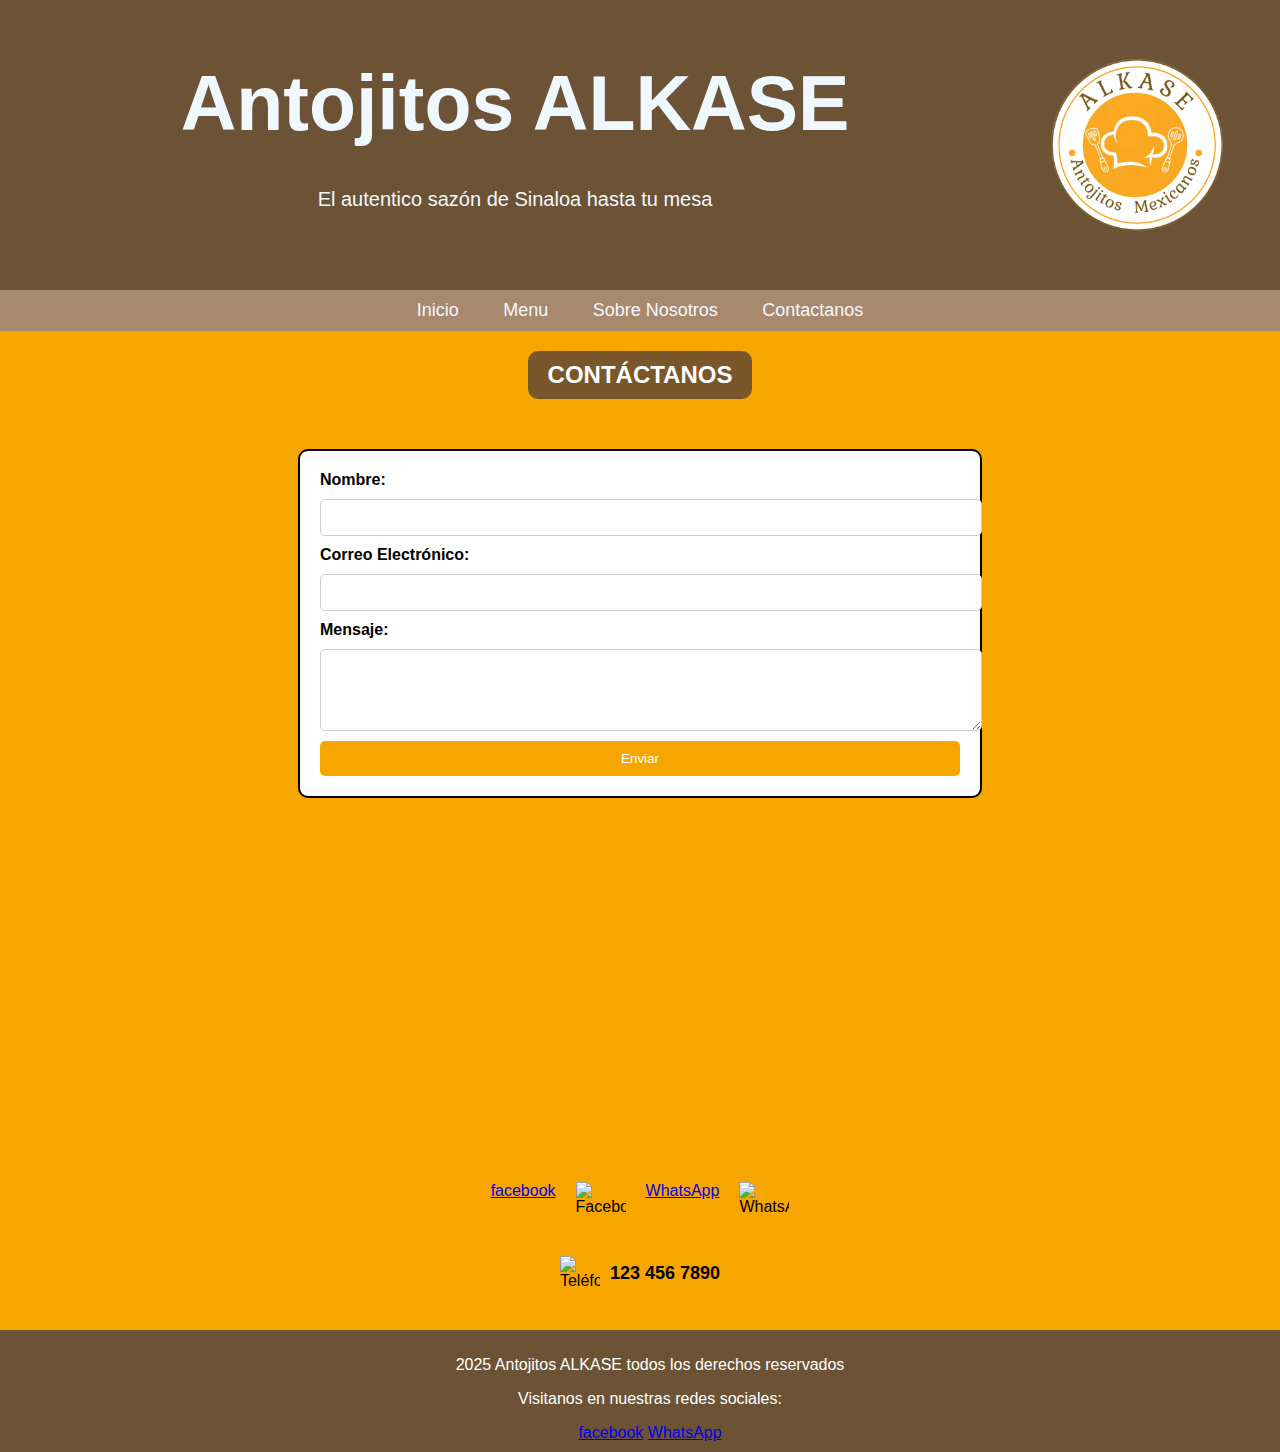
==== Proyecto Integrado/contacto.html @ a264331d "Todo nuevo y actualizado" ====
<!DOCTYPE html>
<html lang="es">
    <head>
<meta charset="UTF-8">
<meta name = "viewport" content="width=device-width, initial-scale=1.0"> 
<title>Antojitos ALKASE-Contacto</title>
<link rel="icon" type="image/png" href="faviconMed.png">
<link rel="shortcut icon" href="favicon.ico">
<link rel="apple-touch-icon" href="favicon.png">
<link rel="stylesheet" href="contacto.css">
    </head> 
    <body>
<header>
    <div class="header-text">
<h1>Antojitos ALKASE</h1>
<p>El autentico sazón de Sinaloa hasta tu mesa</p>
    </div>
<img src="Logo.png" alt="logo ALKASE">
</header>
<nav>
<a href="Index.html">Inicio</a>
<a href="Menu.html">Menu</a>
<a href="nosotros.html">Sobre Nosotros</a>
<a href="contacto.html">Contactanos</a>
</nav>
<h2>CONTÁCTANOS</h2>

<!-- Formulario de Contacto -->
<div class="formulario">
    <form action="enviar.php" method="POST">
        <label for="nombre">Nombre:</label>
        <input type="text" id="nombre" name="nombre" required>

        <label for="correo">Correo Electrónico:</label>
        <input type="email" id="correo" name="correo" required>

        <label for="mensaje">Mensaje:</label>
        <textarea id="mensaje" name="mensaje" rows="4" required></textarea>

        <button type="submit">Enviar</button>
    </form>
</div>

<!-- Mapa de Ubicación -->
<div class="mapa">
    <iframe 
    src="https://www.google.com/maps/embed?pb=!1m18!1m12!1m3!1d3643.6186486033484!2d-104.63713432397083!3d24.044509477420483!2m3!1f0!2f0!3f0!3m2!1i1024!2i768!4f13.1!3m3!1m2!1s0x869bb7b60f1c2053%3A0x618d928d4b30a2b3!2sMadreselva%20146%2C%20Jardines%20de%20Durango%2C%2034200%20Durango%2C%20Dgo.!5e0!3m2!1ses!2smx!4v1742796221691!5m2!1ses!2smx" 
        width="400" 
        height="300" 
        style="border:0;"
        allowfullscreen="" 
        loading="lazy" 
        referrerpolicy="no-referrer-when-downgrade">
    </iframe> 
</div>

<!-- Redes Sociales -->
<div class="redes">
    <a href="https://www.facebook.com/share/1BWc8c3i2p/?mibextid=wwXIfr" target="_blank">facebook</a>
        <img src="facebook.png" alt="Facebook">
    </a>
    <a href="https://www.instagram.com/" target="_blank">WhatsApp</a> <!--Ajustar esto para que te mande a wasap-->
        <img src="whatsapp.png" alt="WhatsApp">
    </a>
</div>

<!-- Teléfono -->
<div class="telefono">
    <img src="telefono.png" alt="Teléfono">
    <span>123 456 7890</span>
</div>

<footer>
<p>2025 Antojitos ALKASE todos los derechos reservados</p>
<p>Visitanos en nuestras redes sociales:</p>
<a href="https://www.facebook.com/share/1BWc8c3i2p/?mibextid=wwXIfr" target="_blank">facebook</a>
<a href="https://www.instagram.com/" target="_blank">WhatsApp</a> <!--Ajustar esto para que te mande a wasap-->
</footer>
    </body>
</html>
---- Proyecto Integrado/contacto.css ----
body {
    
    font-family: Arial, sans-serif;
    background-color:#f7a600;
    margin: 0;
    padding: 0;
    display: flex;
    flex-direction: column;
    min-height: 100vh;
    
    h2 {
        background-color: #7A572A; 
        color: white; 
        padding: 10px 20px; 
        text-align: center;
        border-radius: 10px;
        width: fit-content;
        margin: 20px auto;
        margin-bottom: 30px;
    }
    h3{
        background-color: #A8896E;
        color:white;
        padding:10px 20px;
        text-align: center;
        border-radius: 10px;
        width: fit-content;
        margin: 20px auto;
        margin-bottom: 30px;
    }
    h1 {
        font-size: 32px;
    }
}

header {
    display: flex;
justify-content: space-between;
align-items: center;
background-color: #6c5336;
color: aliceblue;
text-align: center;
padding: 20px;
animation:fadeIn 1.5s ease-in-out;
justify-content: space-between;
}
.header-text {
    flex-grow: 1;
}
header h1 {
    font-size: 77px;
    margin: 0;
    position: relative;
    display: inline-block;
}
header p {
    font-size: 20px;
    margin-top: 40px;
    position: relative;
}
header h1::after, header p::after {
    content: "";
    position: absolute;
    left: 0;
    bottom: -5px;
    width: 100%;
    height: 3px;
    background-color: #A8896E;
    transform: scaleX(0);
    transition: transform 0.3s ease-in-out;
}
header h1:hover::after, header p:hover::after {
    transform: scaleX(1);
}
header img {
    height: 250px;
    transition: filter 0.3s ease-in-out; 
}
header img:hover {
    filter: brightness(1.2);
}
nav{
    background-color: #A8896E;
    padding: 10px;
    text-align: center;
}
nav a{
    color:aliceblue;
    text-decoration: none;
    padding: 10px 20px;
    font-size: 18px;
}
@keyframes fadeIn {
    from {
        opacity: 0;
        transform: translateY(-20px);
    }
    to {
        opacity: 1;
        transform: translateY(0);
    }
}
.formulario {
    background-color: white;
    border: 2px solid black;
    width: 50%;
    margin: 20px auto;
    padding: 20px;
    border-radius: 10px;
}
form {
    display: flex;
    flex-direction: column;
    gap: 10px;
}
label {
    font-weight: bold;
}
input, textarea {
    width: 100%;
    padding: 10px;
    border: 1px solid #ccc;
    border-radius: 5px;
}
button {
    background-color: #f7a600;
    color: white;
    padding: 10px;
    border: none;
    border-radius: 5px;
    cursor: pointer;
}
button:hover {
    background-color: #d48b00;
}
.mapa {
    margin: 20px auto;
    width: 80%;
}
.mapa iframe {
    width: 100%;
    height: 300px;
    border-radius: 10px;
}
.redes {
    display: flex;
    justify-content: center;
    gap: 20px;
    margin: 20px;
}

.redes img {
    width: 50px;
    transition: transform 0.3s;
}

.redes img:hover {
    transform: scale(1.1);
}
.telefono {
    display: flex;
    align-items: center;
    justify-content: center;
    gap: 10px;
    margin-top: 20px;
}

.telefono img {
    width: 40px;
}

.telefono span {
    font-size: 18px;
    font-weight: bold;
}


footer{
    background-color: #6c5336;
    color: white;
    text-align: center;
    padding: 10px;
    width: 100%;
    margin-top: 40px;
}
@media (max-width: 768px) {
    .formulario {
        width: 80%;
    }

    .mapa {
        width: 90%;
    }

    .redes img {
        width: 40px;
    }

    .telefono img {
        width: 30px;
    }

    .telefono span {
        font-size: 16px;
    }
}
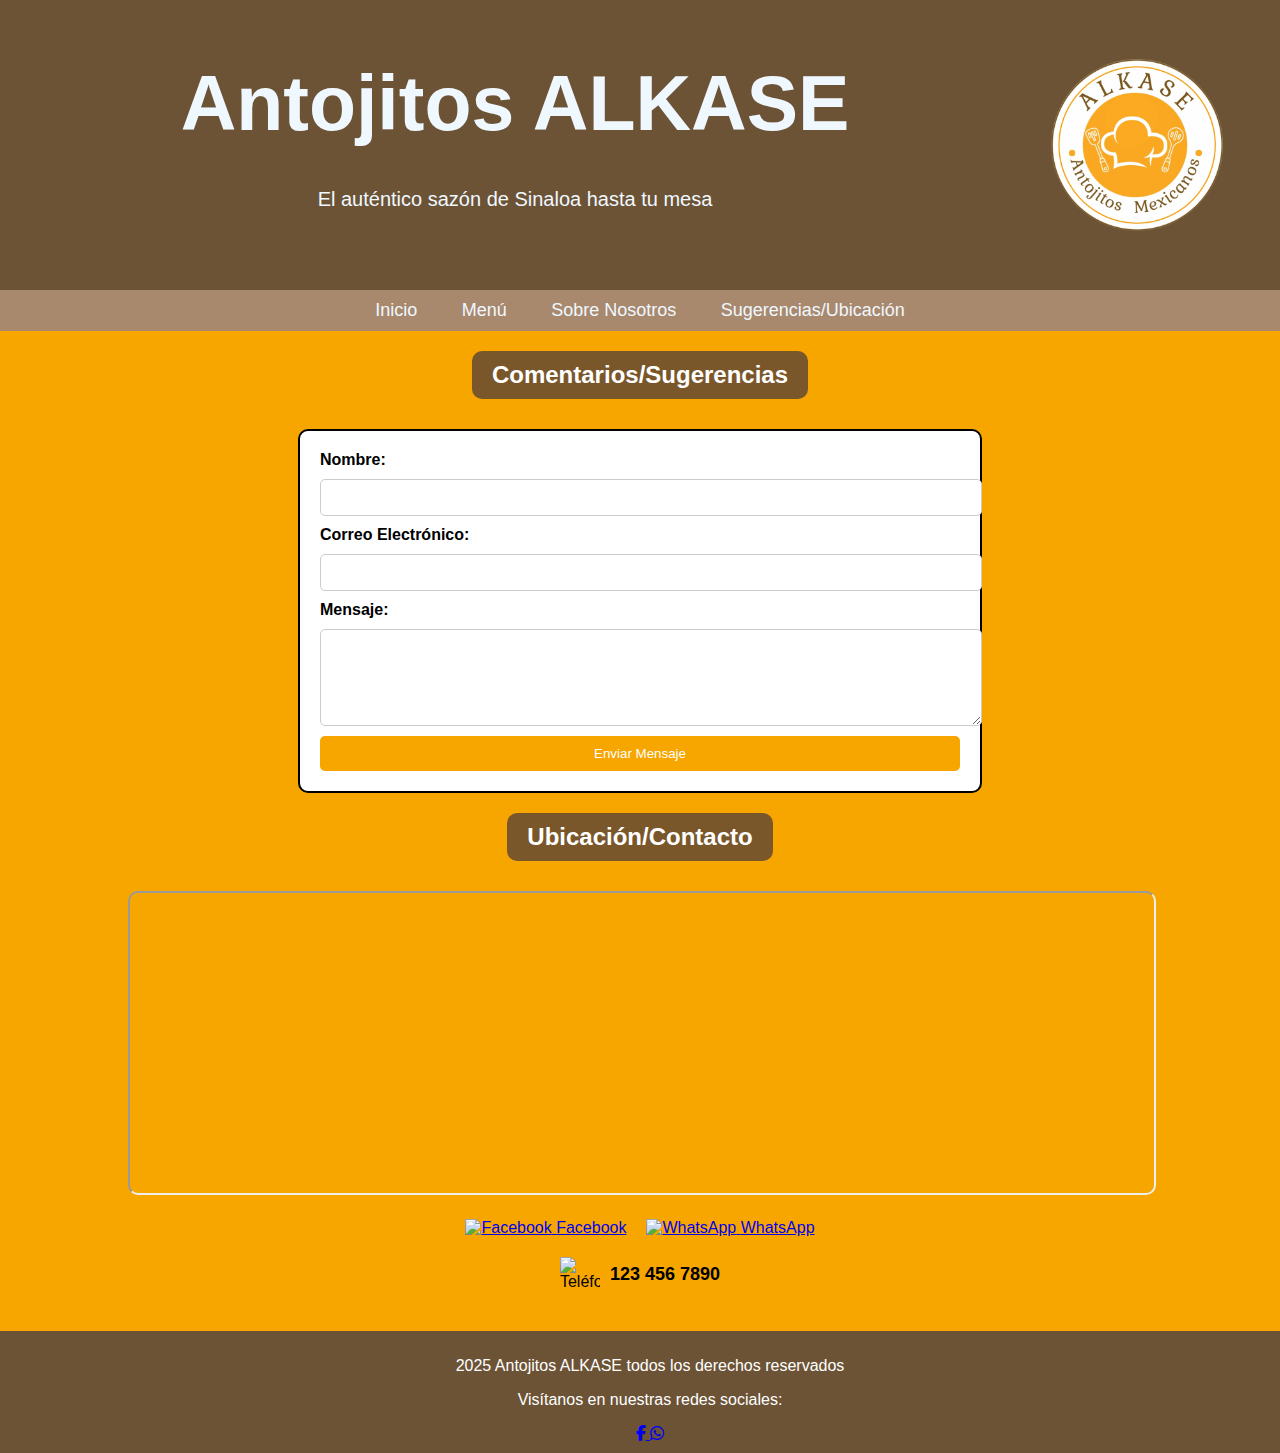
==== commit 2d63c1ac: "Update contacto.html" ====
--- a/Proyecto Integrado/contacto.html
+++ b/Proyecto Integrado/contacto.html
@@ -1,80 +1,88 @@
 <!DOCTYPE html>
 <html lang="es">
-    <head>
-<meta charset="UTF-8">
-<meta name = "viewport" content="width=device-width, initial-scale=1.0"> 
-<title>Antojitos ALKASE-Contacto</title>
-<link rel="icon" type="image/png" href="faviconMed.png">
-<link rel="shortcut icon" href="favicon.ico">
-<link rel="apple-touch-icon" href="favicon.png">
-<link rel="stylesheet" href="contacto.css">
-    </head> 
-    <body>
-<header>
-    <div class="header-text">
-<h1>Antojitos ALKASE</h1>
-<p>El autentico sazón de Sinaloa hasta tu mesa</p>
-    </div>
-<img src="Logo.png" alt="logo ALKASE">
-</header>
-<nav>
-<a href="Index.html">Inicio</a>
-<a href="Menu.html">Menu</a>
-<a href="nosotros.html">Sobre Nosotros</a>
-<a href="contacto.html">Contactanos</a>
-</nav>
-<h2>CONTÁCTANOS</h2>
-
-<!-- Formulario de Contacto -->
-<div class="formulario">
-    <form action="enviar.php" method="POST">
-        <label for="nombre">Nombre:</label>
-        <input type="text" id="nombre" name="nombre" required>
-
-        <label for="correo">Correo Electrónico:</label>
-        <input type="email" id="correo" name="correo" required>
-
-        <label for="mensaje">Mensaje:</label>
-        <textarea id="mensaje" name="mensaje" rows="4" required></textarea>
-
-        <button type="submit">Enviar</button>
-    </form>
-</div>
-
-<!-- Mapa de Ubicación -->
-<div class="mapa">
-    <iframe 
-    src="https://www.google.com/maps/embed?pb=!1m18!1m12!1m3!1d3643.6186486033484!2d-104.63713432397083!3d24.044509477420483!2m3!1f0!2f0!3f0!3m2!1i1024!2i768!4f13.1!3m3!1m2!1s0x869bb7b60f1c2053%3A0x618d928d4b30a2b3!2sMadreselva%20146%2C%20Jardines%20de%20Durango%2C%2034200%20Durango%2C%20Dgo.!5e0!3m2!1ses!2smx!4v1742796221691!5m2!1ses!2smx" 
-        width="400" 
-        height="300" 
-        style="border:0;"
-        allowfullscreen="" 
-        loading="lazy" 
-        referrerpolicy="no-referrer-when-downgrade">
-    </iframe> 
-</div>
-
-<!-- Redes Sociales -->
-<div class="redes">
-    <a href="https://www.facebook.com/share/1BWc8c3i2p/?mibextid=wwXIfr" target="_blank">facebook</a>
-        <img src="facebook.png" alt="Facebook">
-    </a>
-    <a href="https://www.instagram.com/" target="_blank">WhatsApp</a> <!--Ajustar esto para que te mande a wasap-->
-        <img src="whatsapp.png" alt="WhatsApp">
-    </a>
-</div>
-
-<!-- Teléfono -->
-<div class="telefono">
-    <img src="telefono.png" alt="Teléfono">
-    <span>123 456 7890</span>
-</div>
-
-<footer>
-<p>2025 Antojitos ALKASE todos los derechos reservados</p>
-<p>Visitanos en nuestras redes sociales:</p>
-<a href="https://www.facebook.com/share/1BWc8c3i2p/?mibextid=wwXIfr" target="_blank">facebook</a>
-<a href="https://www.instagram.com/" target="_blank">WhatsApp</a> <!--Ajustar esto para que te mande a wasap-->
-</footer>
-    </body>
+<head>
+    <meta charset="UTF-8">
+    <meta name="viewport" content="width=device-width, initial-scale=1.0">
+    <title>Antojitos ALKASE - Contacto</title>
+    <link rel="stylesheet" href="https://cdnjs.cloudflare.com/ajax/libs/font-awesome/6.4.0/css/all.min.css">
+    <link rel="icon" type="image/png" href="faviconMed.png">
+    <link rel="shortcut icon" href="favicon.ico">
+    <link rel="apple-touch-icon" href="favicon.png">
+    <link rel="stylesheet" href="contacto.css">
+</head>
+<body>
+    <header>
+        <div class="header-text">
+            <h1>Antojitos ALKASE</h1>
+            <p>El auténtico sazón de Sinaloa hasta tu mesa</p>
+        </div>
+        <img src="Logo.png" alt="logo ALKASE">
+    </header>
+    
+    <nav>
+        <a href="index.html">Inicio</a>
+        <a href="menu.html">Menú</a>
+        <a href="nosotros.html">Sobre Nosotros</a>
+        <a href="contacto.html">Sugerencias/Ubicación</a>
+    </nav>
+    
+    <main>
+        <h2>Comentarios/Sugerencias</h2>
+        
+        <div class="formulario">
+            <form action="enviar.php" method="POST">
+                <label for="nombre">Nombre:</label>
+                <input type="text" id="nombre" name="nombre" required>
+                
+                <label for="correo">Correo Electrónico:</label>
+                <input type="email" id="correo" name="correo" required>
+                
+                <label for="mensaje">Mensaje:</label>
+                <textarea id="mensaje" name="mensaje" rows="5" required></textarea>
+                
+                <button type="submit">Enviar Mensaje</button>
+            </form>
+        </div>
+        
+        <h2>Ubicación/Contacto</h2>
+        
+        <div class="mapa">
+            <iframe 
+                src="https://www.google.com/maps/embed?pb=!1m18!1m12!1m3!1d3643.6186486033484!2d-104.63713432397083!3d24.044509477420483!2m3!1f0!2f0!3f0!3m2!1i1024!2i768!4f13.1!3m3!1m2!1s0x869bb7b60f1c2053%3A0x618d928d4b30a2b3!2sMadreselva%20146%2C%20Jardines%20de%20Durango%2C%2034200%20Durango%2C%20Dgo.!5e0!3m2!1ses!2smx!4v1742796221691!5m2!1ses!2smx" 
+                allowfullscreen="" 
+                loading="lazy" 
+                referrerpolicy="no-referrer-when-downgrade">
+            </iframe>
+        </div>
+        
+        <div class="redes">
+            <a href="https://www.facebook.com/share/1BWc8c3i2p/?mibextid=wwXIfr" target="_blank">
+                <img src="facebook.png" alt="Facebook">
+                <span>Facebook</span>
+            </a>
+            <a href="https://wa.me/5211234567890" target="_blank">
+                <img src="whatsapp.png" alt="WhatsApp">
+                <span>WhatsApp</span>
+            </a>
+        </div>
+        
+        <div class="telefono">
+            <img src="llamar.png" alt="Teléfono">
+            <span>123 456 7890</span>
+        </div>
+    </main>
+    
+    <footer>
+        <p>2025 Antojitos ALKASE todos los derechos reservados</p>
+        <p>Visítanos en nuestras redes sociales:</p>
+        <div class="social-icons">
+            <a href="https://www.facebook.com/tuperfil" target="_blank" aria-label="Facebook">
+                <i class="fab fa-facebook-f"></i>
+            </a>
+            <a href="https://wa.me/5211234567890" target="_blank" aria-label="WhatsApp">
+                <i class="fab fa-whatsapp"></i>
+            </a>
+        </div>
+    </footer>
+</body>
 </html>
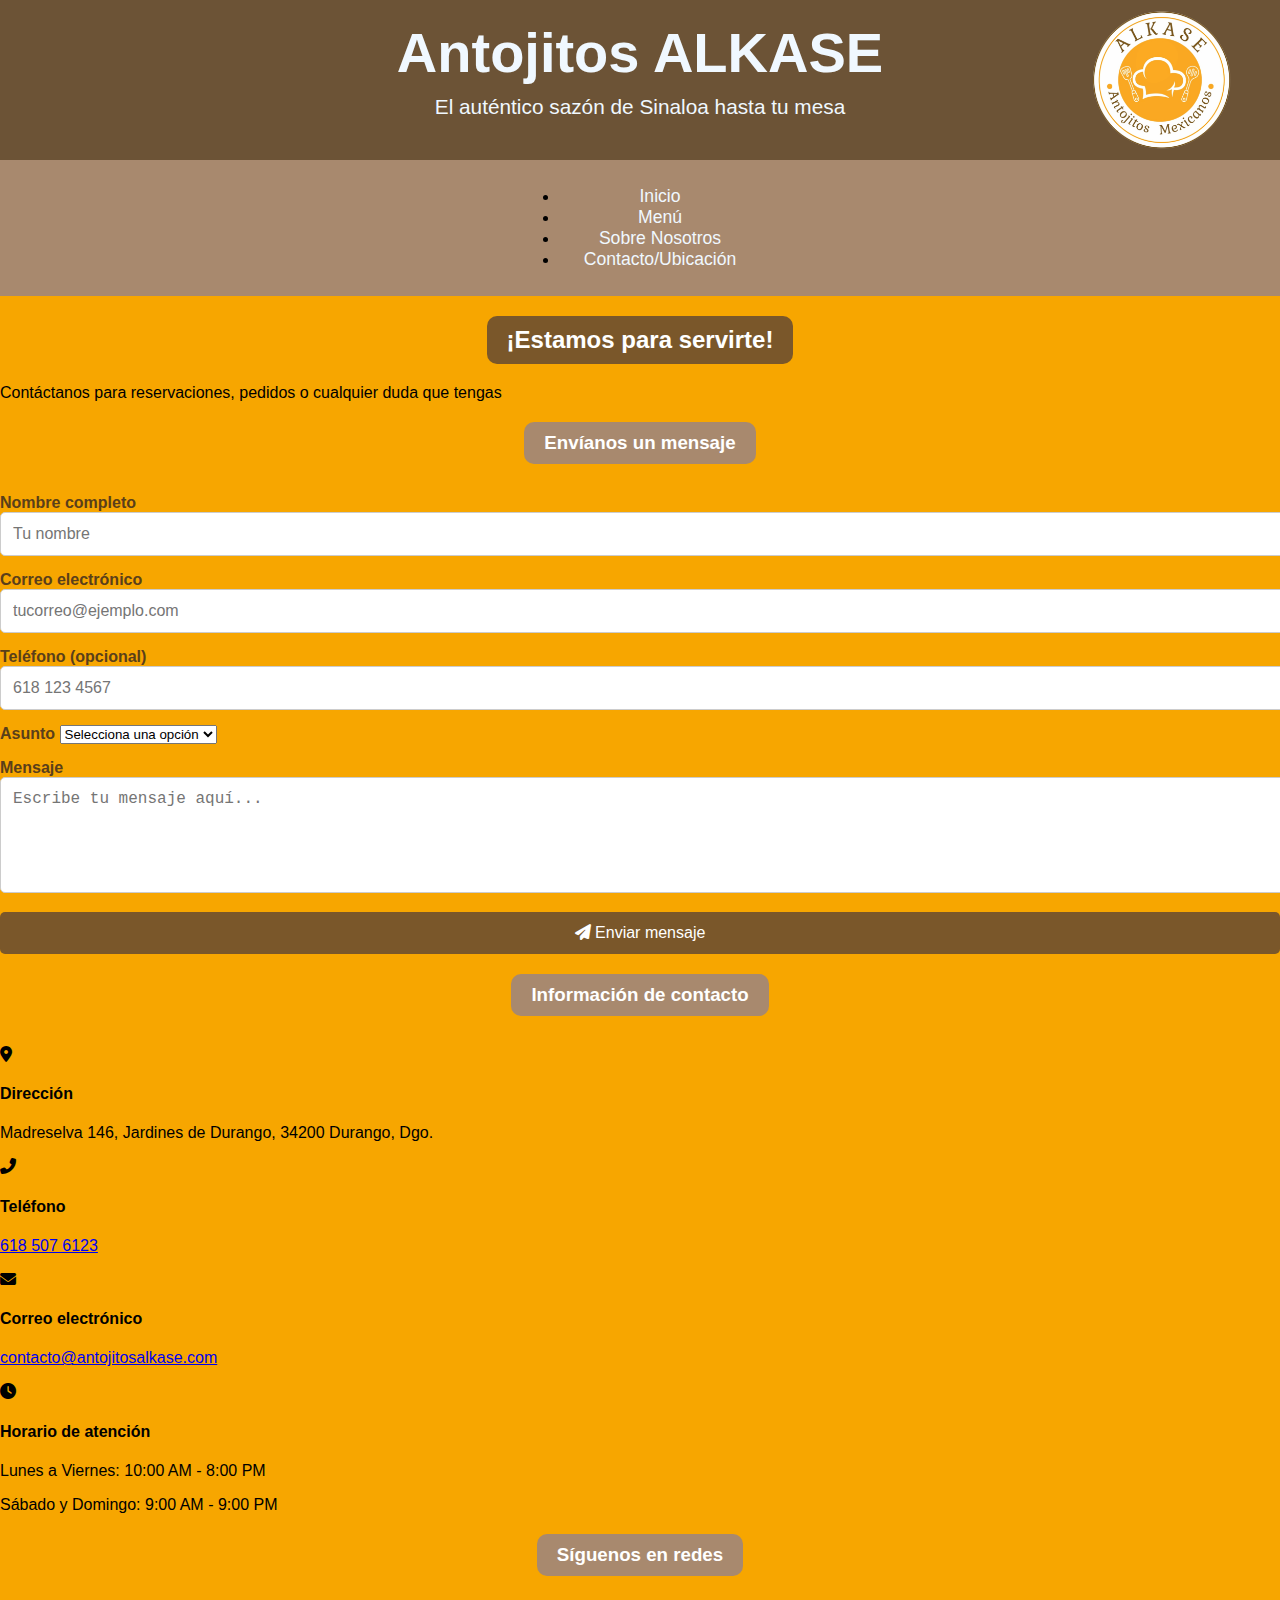
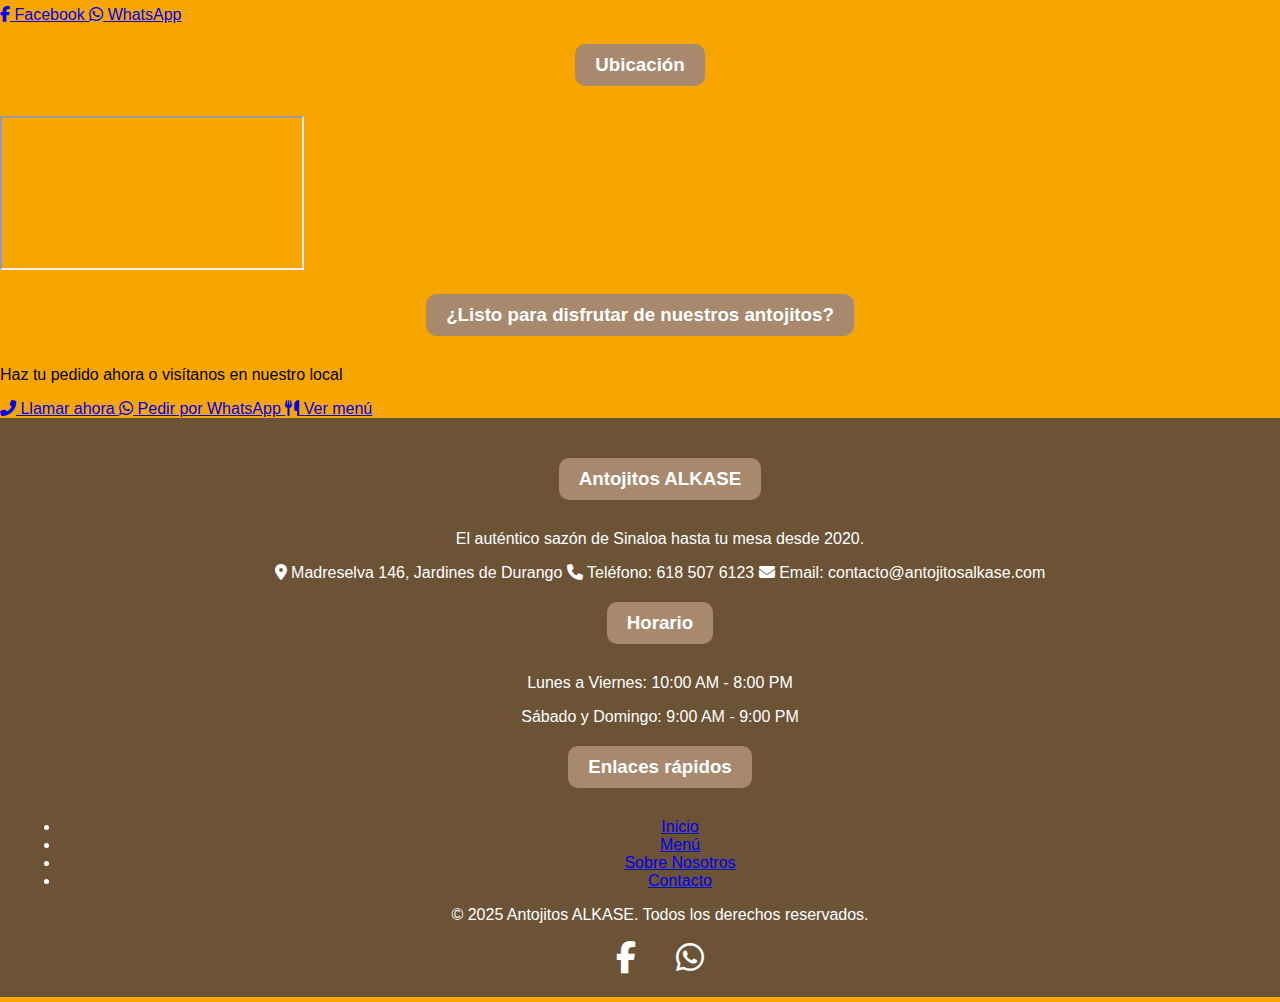
==== commit 64a16303: "Update contacto.html" ====
--- a/Proyecto Integrado/contacto.html
+++ b/Proyecto Integrado/contacto.html
@@ -3,8 +3,11 @@
 <head>
     <meta charset="UTF-8">
     <meta name="viewport" content="width=device-width, initial-scale=1.0">
-    <title>Antojitos ALKASE - Contacto</title>
     <link rel="stylesheet" href="https://cdnjs.cloudflare.com/ajax/libs/font-awesome/6.4.0/css/all.min.css">
+    <link rel="preconnect" href="https://fonts.googleapis.com">
+    <link rel="preconnect" href="https://fonts.gstatic.com" crossorigin>
+    <link href="https://fonts.googleapis.com/css2?family=Montserrat:wght@400;700&family=Open+Sans:wght@400;600&display=swap" rel="stylesheet">
+    <title>Contacto | Antojitos ALKASE</title>
     <link rel="icon" type="image/png" href="faviconMed.png">
     <link rel="shortcut icon" href="favicon.ico">
     <link rel="apple-touch-icon" href="favicon.png">
@@ -14,75 +17,204 @@
     <header>
         <div class="header-text">
             <h1>Antojitos ALKASE</h1>
-            <p>El auténtico sazón de Sinaloa hasta tu mesa</p>
-        </div>
-        <img src="Logo.png" alt="logo ALKASE">
+            <p class="slogan">El auténtico sazón de Sinaloa hasta tu mesa</p>
+        </div>
+        <img src="Logo.png" alt="Logo de Antojitos ALKASE" class="logo">
     </header>
     
-    <nav>
-        <a href="index.html">Inicio</a>
-        <a href="menu.html">Menú</a>
-        <a href="nosotros.html">Sobre Nosotros</a>
-        <a href="contacto.html">Sugerencias/Ubicación</a>
+    <nav class="main-nav">
+        <ul>
+            <li><a href="index.html">Inicio</a></li>
+            <li><a href="menu.html">Menú</a></li>
+            <li><a href="nosotros.html">Sobre Nosotros</a></li>
+            <li><a href="contacto.html" class="active">Contacto/Ubicación</a></li>
+        </ul>
     </nav>
     
-    <main>
-        <h2>Comentarios/Sugerencias</h2>
-        
-        <div class="formulario">
-            <form action="enviar.php" method="POST">
-                <label for="nombre">Nombre:</label>
-                <input type="text" id="nombre" name="nombre" required>
+    <main class="contact-container">
+        <section class="contact-hero">
+            <h2>¡Estamos para servirte!</h2>
+            <p class="hero-subtitle">Contáctanos para reservaciones, pedidos o cualquier duda que tengas</p>
+        </section>
+        
+        <div class="contact-grid">
+            <section class="contact-form-section">
+                <h3>Envíanos un mensaje</h3>
+                <div class="form-container">
+                    <form id="contact-form" action="enviar.php" method="POST">
+                        <div class="form-group">
+                            <label for="nombre">Nombre completo</label>
+                            <input type="text" id="nombre" name="nombre" required placeholder="Tu nombre">
+                        </div>
+                        
+                        <div class="form-group">
+                            <label for="email">Correo electrónico</label>
+                            <input type="email" id="email" name="email" required placeholder="tucorreo@ejemplo.com">
+                        </div>
+                        
+                        <div class="form-group">
+                            <label for="telefono">Teléfono (opcional)</label>
+                            <input type="tel" id="telefono" name="telefono" placeholder="618 123 4567">
+                        </div>
+                        
+                        <div class="form-group">
+                            <label for="asunto">Asunto</label>
+                            <select id="asunto" name="asunto" required>
+                                <option value="" disabled selected>Selecciona una opción</option>
+                                <option value="sugerencia">Sugerencia</option>
+                                <option value="queja">Queja o reclamo</option>
+                                <option value="reservacion">Reservación</option>
+                                <option value="pedido">Pedido especial</option>
+                                <option value="otro">Otro</option>
+                            </select>
+                        </div>
+                        
+                        <div class="form-group">
+                            <label for="mensaje">Mensaje</label>
+                            <textarea id="mensaje" name="mensaje" rows="5" required placeholder="Escribe tu mensaje aquí..."></textarea>
+                        </div>
+                        
+                        <button type="submit" class="submit-btn">
+                            <i class="fas fa-paper-plane"></i> Enviar mensaje
+                        </button>
+                    </form>
+                </div>
+            </section>
+            
+            <section class="contact-info-section">
+                <div class="info-card">
+                    <h3>Información de contacto</h3>
+                    
+                    <div class="contact-method">
+                        <div class="contact-icon">
+                            <i class="fas fa-map-marker-alt"></i>
+                        </div>
+                        <div class="contact-text">
+                            <h4>Dirección</h4>
+                            <p>Madreselva 146, Jardines de Durango, 34200 Durango, Dgo.</p>
+                        </div>
+                    </div>
+                    
+                    <div class="contact-method">
+                        <div class="contact-icon">
+                            <i class="fas fa-phone-alt"></i>
+                        </div>
+                        <div class="contact-text">
+                            <h4>Teléfono</h4>
+                            <p><a href="tel:+526185076123">618 507 6123</a></p>
+                        </div>
+                    </div>
+                    
+                    <div class="contact-method">
+                        <div class="contact-icon">
+                            <i class="fas fa-envelope"></i>
+                        </div>
+                        <div class="contact-text">
+                            <h4>Correo electrónico</h4>
+                            <p><a href="mailto:contacto@antojitosalkase.com">contacto@antojitosalkase.com</a></p>
+                        </div>
+                    </div>
+                    
+                    <div class="contact-method">
+                        <div class="contact-icon">
+                            <i class="fas fa-clock"></i>
+                        </div>
+                        <div class="contact-text">
+                            <h4>Horario de atención</h4>
+                            <p>Lunes a Viernes: 10:00 AM - 8:00 PM</p>
+                            <p>Sábado y Domingo: 9:00 AM - 9:00 PM</p>
+                        </div>
+                    </div>
+                </div>
                 
-                <label for="correo">Correo Electrónico:</label>
-                <input type="email" id="correo" name="correo" required>
-                
-                <label for="mensaje">Mensaje:</label>
-                <textarea id="mensaje" name="mensaje" rows="5" required></textarea>
-                
-                <button type="submit">Enviar Mensaje</button>
-            </form>
-        </div>
-        
-        <h2>Ubicación/Contacto</h2>
-        
-        <div class="mapa">
-            <iframe 
-                src="https://www.google.com/maps/embed?pb=!1m18!1m12!1m3!1d3643.6186486033484!2d-104.63713432397083!3d24.044509477420483!2m3!1f0!2f0!3f0!3m2!1i1024!2i768!4f13.1!3m3!1m2!1s0x869bb7b60f1c2053%3A0x618d928d4b30a2b3!2sMadreselva%20146%2C%20Jardines%20de%20Durango%2C%2034200%20Durango%2C%20Dgo.!5e0!3m2!1ses!2smx!4v1742796221691!5m2!1ses!2smx" 
-                allowfullscreen="" 
-                loading="lazy" 
-                referrerpolicy="no-referrer-when-downgrade">
-            </iframe>
-        </div>
-        
-        <div class="redes">
-            <a href="https://www.facebook.com/share/1BWc8c3i2p/?mibextid=wwXIfr" target="_blank">
-                <img src="facebook.png" alt="Facebook">
-                <span>Facebook</span>
-            </a>
-            <a href="https://wa.me/5211234567890" target="_blank">
-                <img src="whatsapp.png" alt="WhatsApp">
-                <span>WhatsApp</span>
-            </a>
-        </div>
-        
-        <div class="telefono">
-            <img src="llamar.png" alt="Teléfono">
-            <span>123 456 7890</span>
-        </div>
+                <div class="social-card">
+                    <h3>Síguenos en redes</h3>
+                    <div class="social-links">
+                        <a href="https://www.facebook.com/share/1BWc8c3i2p/?mibextid=wwXIfr" target="_blank" class="social-link facebook">
+                            <i class="fab fa-facebook-f"></i>
+                            <span>Facebook</span>
+                        </a>
+                        <a href="https://wa.me/526185076123" target="_blank" class="social-link whatsapp">
+                            <i class="fab fa-whatsapp"></i>
+                            <span>WhatsApp</span>
+                        </a>
+                    </div>
+                </div>
+            </section>
+        </div>
+        
+        <section class="map-section">
+            <h3>Ubicación</h3>
+            <div class="map-container">
+                <iframe 
+                    src="https://www.google.com/maps/embed?pb=!1m18!1m12!1m3!1d3643.6186486033484!2d-104.63713432397083!3d24.044509477420483!2m3!1f0!2f0!3f0!3m2!1i1024!2i768!4f13.1!3m3!1m2!1s0x869bb7b60f1c2053%3A0x618d928d4b30a2b3!2sMadreselva%20146%2C%20Jardines%20de%20Durango%2C%2034200%20Durango%2C%20Dgo.!5e0!3m2!1ses!2smx!4v1742796221691!5m2!1ses!2smx" 
+                    allowfullscreen="" 
+                    loading="lazy" 
+                    referrerpolicy="no-referrer-when-downgrade"
+                    aria-label="Mapa de ubicación de Antojitos ALKASE">
+                </iframe>
+            </div>
+        </section>
+        
+        <section class="cta-section">
+            <h3>¿Listo para disfrutar de nuestros antojitos?</h3>
+            <p>Haz tu pedido ahora o visítanos en nuestro local</p>
+            <div class="cta-buttons">
+                <a href="tel:+526185076123" class="cta-btn phone-btn">
+                    <i class="fas fa-phone-alt"></i> Llamar ahora
+                </a>
+                <a href="https://wa.me/526185076123" class="cta-btn whatsapp-btn">
+                    <i class="fab fa-whatsapp"></i> Pedir por WhatsApp
+                </a>
+                <a href="menu.html" class="cta-btn menu-btn">
+                    <i class="fas fa-utensils"></i> Ver menú
+                </a>
+            </div>
+        </section>
     </main>
-    
+
     <footer>
-        <p>2025 Antojitos ALKASE todos los derechos reservados</p>
-        <p>Visítanos en nuestras redes sociales:</p>
-        <div class="social-icons">
-            <a href="https://www.facebook.com/tuperfil" target="_blank" aria-label="Facebook">
-                <i class="fab fa-facebook-f"></i>
-            </a>
-            <a href="https://wa.me/5211234567890" target="_blank" aria-label="WhatsApp">
-                <i class="fab fa-whatsapp"></i>
-            </a>
+        <div class="footer-content">
+            <div class="footer-section about">
+                <h3>Antojitos ALKASE</h3>
+                <p>El auténtico sazón de Sinaloa hasta tu mesa desde 2020.</p>
+                <div class="contact">
+                    <span><i class="fas fa-map-marker-alt"></i> Madreselva 146, Jardines de Durango</span>
+                    <span><i class="fas fa-phone"></i> Teléfono: 618 507 6123</span>
+                    <span><i class="fas fa-envelope"></i> Email: contacto@antojitosalkase.com</span>
+                </div>
+            </div>
+            
+            <div class="footer-section hours">
+                <h3>Horario</h3>
+                <p>Lunes a Viernes: 10:00 AM - 8:00 PM</p>
+                <p>Sábado y Domingo: 9:00 AM - 9:00 PM</p>
+            </div>
+            
+            <div class="footer-section links">
+                <h3>Enlaces rápidos</h3>
+                <ul>
+                    <li><a href="index.html">Inicio</a></li>
+                    <li><a href="menu.html">Menú</a></li>
+                    <li><a href="nosotros.html">Sobre Nosotros</a></li>
+                    <li><a href="contacto.html">Contacto</a></li>
+                </ul>
+            </div>
+        </div>
+        
+        <div class="footer-bottom">
+            <p>&copy; 2025 Antojitos ALKASE. Todos los derechos reservados.</p>
+            <div class="social-icons">
+                <a href="https://www.facebook.com/share/1BWc8c3i2p/?mibextid=wwXIfr" target="_blank" aria-label="Facebook" rel="noopener noreferrer">
+                    <i class="fab fa-facebook-f"></i>
+                </a>
+                <a href="https://wa.me/526185076123" target="_blank" aria-label="WhatsApp" rel="noopener noreferrer">
+                    <i class="fab fa-whatsapp"></i>
+                </a>
+            </div>
         </div>
     </footer>
+
+    <script src="contacto.js"></script>
 </body>
 </html>
--- a/Proyecto Integrado/contacto.css
+++ b/Proyecto Integrado/contacto.css
@@ -7,16 +7,18 @@
     display: flex;
     flex-direction: column;
     min-height: 100vh;
-    
+}
+h1, h2, h3 {
+        text-align: center;
+    }
     h2 {
-        background-color: #7A572A; 
-        color: white; 
-        padding: 10px 20px; 
-        text-align: center;
+        background-color: #7A572A;
+        color: white;
+        padding: 10px 20px;
         border-radius: 10px;
         width: fit-content;
         margin: 20px auto;
-        margin-bottom: 30px;
+        font-size: 1.5rem;   
     }
     h3{
         background-color: #A8896E;
@@ -31,32 +33,30 @@
     h1 {
         font-size: 32px;
     }
-}
+
 
 header {
     display: flex;
-justify-content: space-between;
-align-items: center;
-background-color: #6c5336;
-color: aliceblue;
-text-align: center;
-padding: 20px;
-animation:fadeIn 1.5s ease-in-out;
-justify-content: space-between;
+    justify-content: center; /* Centramos el contenido principal */
+    align-items: center;
+    background-color: #6c5336;
+    color: aliceblue;
+    padding: 20px;
+    animation: fadeIn 1.5s ease-in-out;
+    position: relative;
 }
 .header-text {
+    text-align: center;
     flex-grow: 1;
 }
 header h1 {
-    font-size: 77px;
+    font-size: 2.5rem;
     margin: 0;
-    position: relative;
-    display: inline-block;
+    white-space: nowrap;
 }
 header p {
-    font-size: 20px;
-    margin-top: 40px;
-    position: relative;
+    font-size: 1rem;
+    margin-top: 10px;
 }
 header h1::after, header p::after {
     content: "";
@@ -73,8 +73,10 @@
     transform: scaleX(1);
 }
 header img {
-    height: 250px;
-    transition: filter 0.3s ease-in-out; 
+    height: auto;
+    max-width: 250px;
+    position: absolute;
+    right: 20px; /* Posicionamos el logo a la derecha */
 }
 header img:hover {
     filter: brightness(1.2);
@@ -83,12 +85,16 @@
     background-color: #A8896E;
     padding: 10px;
     text-align: center;
+    display: flex;
+    flex-wrap: wrap;
+    justify-content: center;
 }
 nav a{
-    color:aliceblue;
+    color: aliceblue;
     text-decoration: none;
-    padding: 10px 20px;
-    font-size: 18px;
+    padding: 10px 15px;
+    font-size: 1rem;
+    margin: 5px;
 }
 @keyframes fadeIn {
     from {
@@ -103,55 +109,81 @@
 .formulario {
     background-color: white;
     border: 2px solid black;
-    width: 50%;
+    width: 90%;
+    max-width: 600px;
     margin: 20px auto;
     padding: 20px;
     border-radius: 10px;
+    box-shadow: 0 4px 8px rgba(0,0,0,0.1);
 }
 form {
     display: flex;
     flex-direction: column;
-    gap: 10px;
+    gap: 15px;
 }
 label {
     font-weight: bold;
+    color: #5A3F1A;
 }
 input, textarea {
     width: 100%;
-    padding: 10px;
+    padding: 12px;
     border: 1px solid #ccc;
     border-radius: 5px;
+    font-size: 1rem;
 }
 button {
-    background-color: #f7a600;
+    background-color: #7A572A;
     color: white;
-    padding: 10px;
+    padding: 12px;
     border: none;
     border-radius: 5px;
     cursor: pointer;
+    font-size: 1rem;
+    transition: background-color 0.3s;
 }
 button:hover {
-    background-color: #d48b00;
+    background-color: #5A3F1A;
 }
 .mapa {
     margin: 20px auto;
-    width: 80%;
+    width: 90%;
+    max-width: 800px;
 }
 .mapa iframe {
     width: 100%;
-    height: 300px;
+    height: 400px;
     border-radius: 10px;
+    border: 2px solid #5A3F1A;
 }
 .redes {
     display: flex;
+    flex-wrap: wrap;
     justify-content: center;
-    gap: 20px;
-    margin: 20px;
+    gap: 30px;
+    margin: 30px auto;
+    max-width: 500px;
+}
+
+.redes a {
+    display: flex;
+    flex-direction: column;
+    align-items: center;
+    text-decoration: none;
+    color: #5A3F1A;
+    font-weight: bold;
+    transition: transform 0.3s;
 }
 
 .redes img {
-    width: 50px;
+    width: 60px;
+    height: 60px;
+    margin-bottom: 8px;
     transition: transform 0.3s;
+}
+
+.redes a:hover {
+    transform: translateY(-5px);
 }
 
 .redes img:hover {
@@ -161,17 +193,23 @@
     display: flex;
     align-items: center;
     justify-content: center;
-    gap: 10px;
-    margin-top: 20px;
+    gap: 15px;
+    margin: 20px auto;
+    background-color: white;
+    padding: 15px 25px;
+    border-radius: 50px;
+    box-shadow: 0 4px 8px rgba(0,0,0,0.1);
 }
 
 .telefono img {
     width: 40px;
+    height: 40px;
 }
 
 .telefono span {
-    font-size: 18px;
+    font-size: 1.2rem;
     font-weight: bold;
+    color: #5A3F1A;
 }
 
 
@@ -179,28 +217,146 @@
     background-color: #6c5336;
     color: white;
     text-align: center;
-    padding: 10px;
+    padding: 20px;
     width: 100%;
-    margin-top: 40px;
+    margin-top: auto;
+}
+
+.social-icons {
+    display: flex;
+    justify-content: center;
+    gap: 40px;
+    margin-top: 10px;
+}
+
+.social-icons a {
+    color: white;
+    font-size: 2rem;
+    transition: transform 0.3s ease;
+}
+
+.social-icons a:hover {
+    transform: scale(1.2);
+    color: #f7a600; 
 }
 @media (max-width: 768px) {
+    header {
+        flex-direction: column;
+        text-align: center;
+        padding-bottom: 80px; /* Espacio para el logo */
+    }
+    
+    header img {
+        position: static;
+        margin-top: 20px;
+        max-width: 200px;
+    }
+    
+    header h1 {
+        white-space: normal;
+        font-size: 2rem;
+    }
+}
+    
+    header img {
+        margin-left: 0;
+        order: 2; /* Logo después en móviles */
+        max-width: 200px;
+    }
+
+    
+    header h1 {
+        white-space: normal; /* Permite que el título se divida en móviles */
+        font-size: 2rem;
+    }
+    header img {
+    margin-left: 0;
+    }
+    
+    header p {
+        font-size: 1.2rem;
+        margin-top: 10px;
+    }
+    
+    nav a {
+        font-size: 1.1rem;
+        padding: 10px 20px;
+    }
+    
     .formulario {
-        width: 80%;
-    }
-
+        padding: 30px;
+    }
+    
+    .mapa iframe {
+        height: 450px;
+    }
+    
+    .redes {
+        gap: 50px;
+    }
+    
+    .telefono {
+        padding: 15px 30px;
+    }
+    
+    .telefono span {
+        font-size: 1.3rem;
+    }
+
+
+@media (min-width: 992px) {
+    header h1 {
+        font-size: 3.5rem;
+    }
+    
+    .formulario {
+        max-width: 700px;
+    }
+    
     .mapa {
-        width: 90%;
-    }
-
+        max-width: 900px;
+    }
+    
+    .mapa iframe {
+        height: 500px;
+    }
+}
+@media (min-width: 769px) {
+    header h1 {
+        font-size: 3.5rem;
+    }
+    header p {
+        font-size: 1.3rem;
+    }
+}
+
+@media (max-width: 600px) {
+    .social-icons {
+        gap: 20px;
+    }
+    
+    .social-icons a {
+        font-size: 1.8rem;
+    }
+    
+    .redes {
+        flex-direction: column;
+        gap: 20px;
+    }
+    
+    .redes a {
+        flex-direction: row;
+        gap: 10px;
+    }
+    
     .redes img {
         width: 40px;
-    }
-
-    .telefono img {
-        width: 30px;
-    }
-
-    .telefono span {
-        font-size: 16px;
-    }
-}
+        height: 40px;
+        margin-bottom: 0;
+    }
+}
+@media (min-width: 1025px) {
+    header h1 {
+        font-size: 3.5rem;
+    }
+}
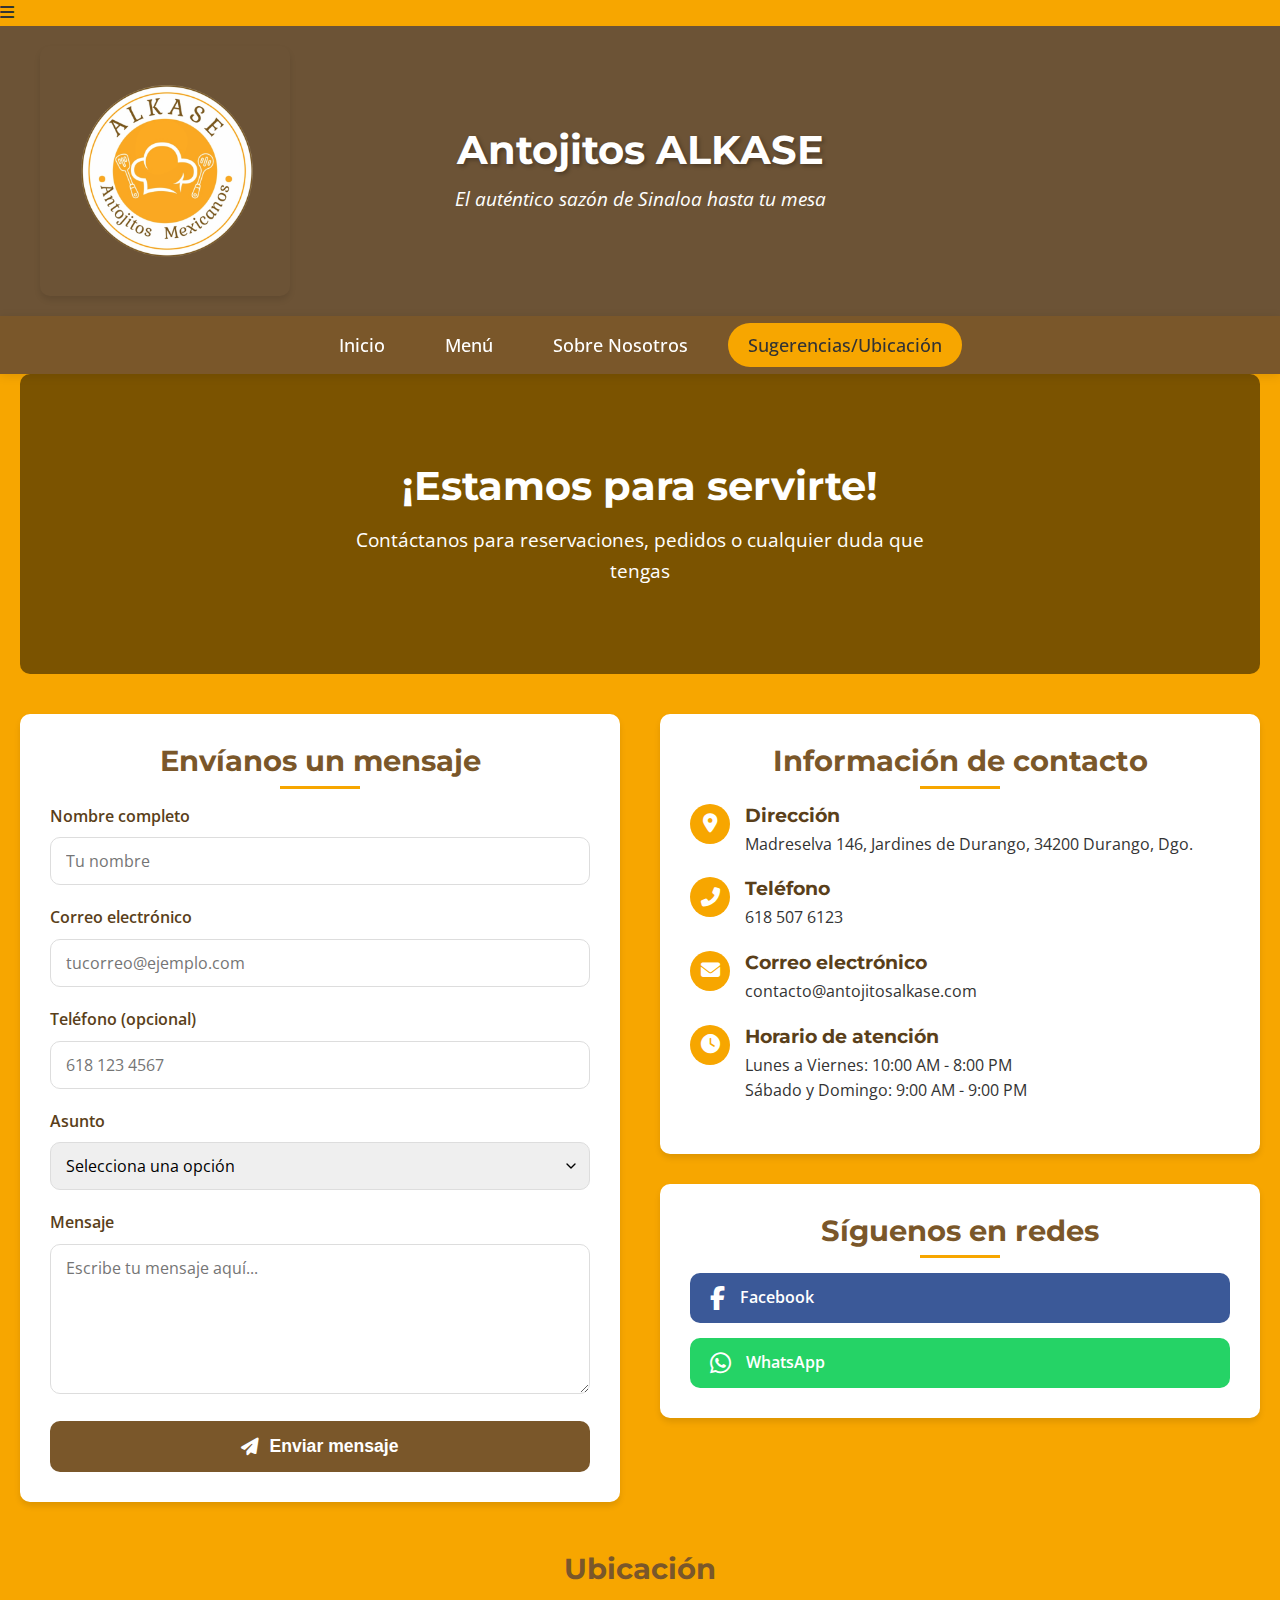
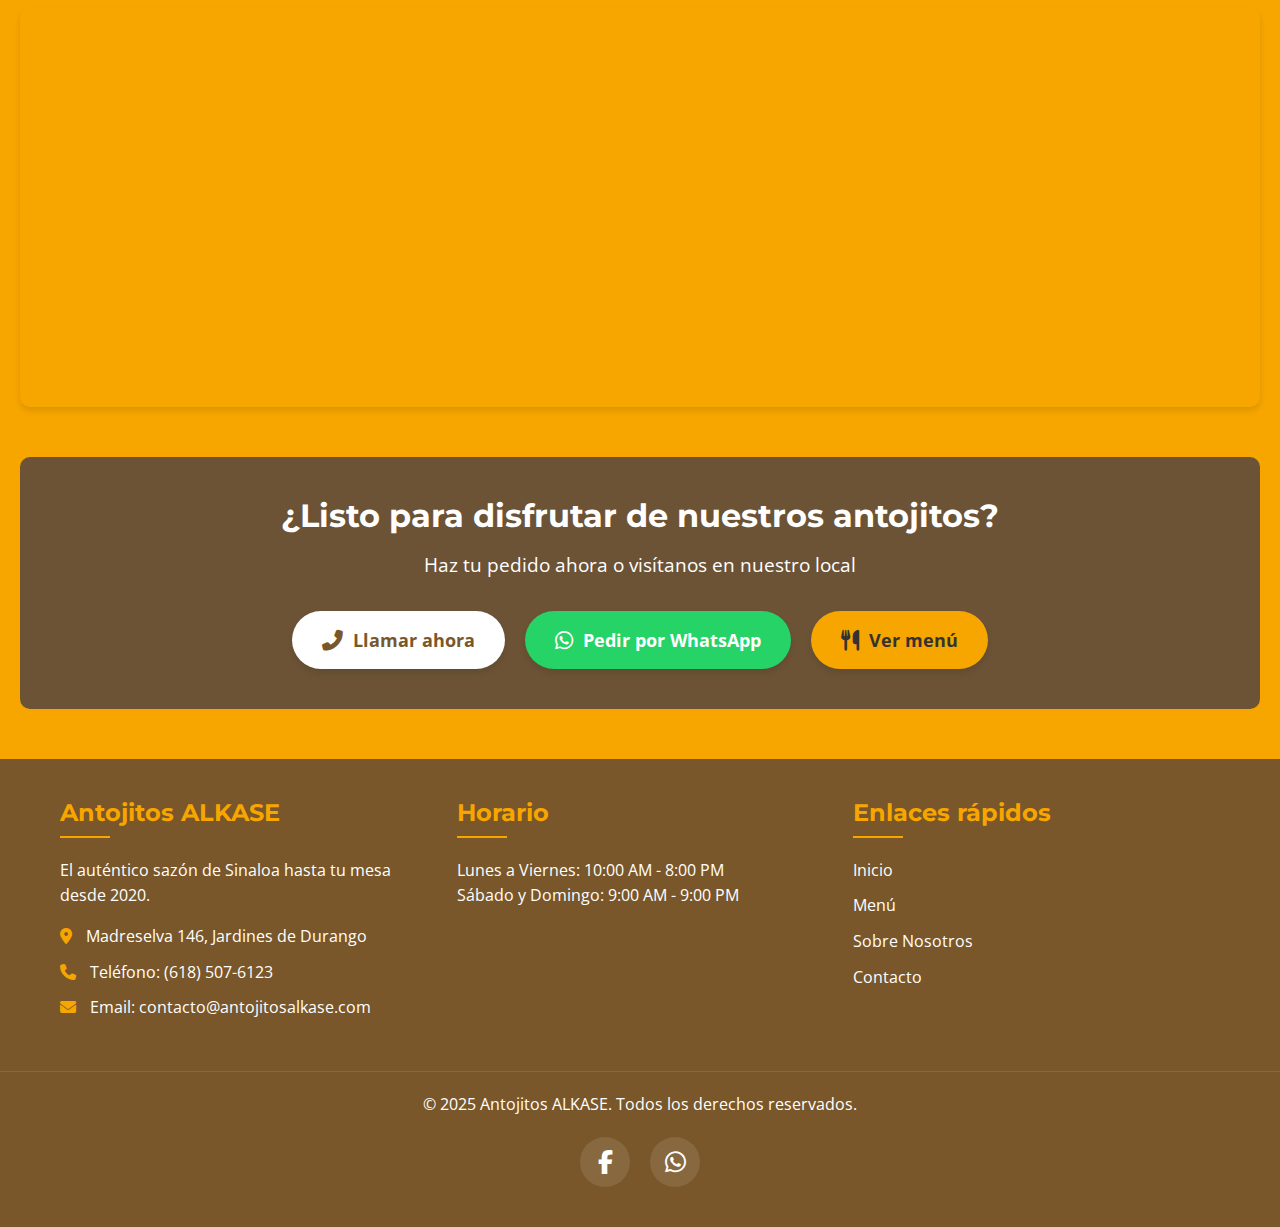
==== commit 4853159c: "Update contacto.html" ====
--- a/Proyecto Integrado/contacto.html
+++ b/Proyecto Integrado/contacto.html
@@ -14,6 +14,9 @@
     <link rel="stylesheet" href="contacto.css">
 </head>
 <body>
+    <div class="mobile-menu-toggle">
+        <i class="fas fa-bars"></i>
+    </div>
     <header>
         <div class="header-text">
             <h1>Antojitos ALKASE</h1>
@@ -27,7 +30,7 @@
             <li><a href="index.html">Inicio</a></li>
             <li><a href="menu.html">Menú</a></li>
             <li><a href="nosotros.html">Sobre Nosotros</a></li>
-            <li><a href="contacto.html" class="active">Contacto/Ubicación</a></li>
+            <li><a href="contacto.html" class="active">Sugerencias/Ubicación</a></li>
         </ul>
     </nav>
     
@@ -180,7 +183,7 @@
                 <p>El auténtico sazón de Sinaloa hasta tu mesa desde 2020.</p>
                 <div class="contact">
                     <span><i class="fas fa-map-marker-alt"></i> Madreselva 146, Jardines de Durango</span>
-                    <span><i class="fas fa-phone"></i> Teléfono: 618 507 6123</span>
+                    <span><i class="fas fa-phone"></i> Teléfono: (618) 507-6123</span>
                     <span><i class="fas fa-envelope"></i> Email: contacto@antojitosalkase.com</span>
                 </div>
             </div>
@@ -214,7 +217,6 @@
             </div>
         </div>
     </footer>
-
     <script src="contacto.js"></script>
 </body>
 </html>
--- a/Proyecto Integrado/contacto.css
+++ b/Proyecto Integrado/contacto.css
@@ -1,101 +1,607 @@
-body {
-    
-    font-family: Arial, sans-serif;
-    background-color:#f7a600;
+/* Variables CSS */
+:root {
+    --primary-color: #7A572A;
+    --secondary-color: #A8896E;
+    --accent-color: #f7a600;
+    --dark-brown: #5A3F1A;
+    --light-brown: #6c5336;
+    --text-light: #ffffff;
+    --text-dark: #333333;
+    --bg-light: #f8f8f8;
+    --shadow: 0 4px 6px rgba(0, 0, 0, 0.1);
+    --transition: all 0.3s ease;
+    --border-radius: 10px;
+    --facebook-color: #3b5998;
+    --instagram-color: #e1306c;
+    --whatsapp-color: #25D366;
+}
+
+/* Reset y estilos base */
+* {
     margin: 0;
     padding: 0;
+    box-sizing: border-box;
+}
+
+body {
+    font-family: 'Open Sans', sans-serif;
+    background-color: #f7a600;
+    color: var(--text-dark);
+    line-height: 1.6;
     display: flex;
     flex-direction: column;
     min-height: 100vh;
 }
-h1, h2, h3 {
-        text-align: center;
-    }
-    h2 {
-        background-color: #7A572A;
-        color: white;
-        padding: 10px 20px;
-        border-radius: 10px;
-        width: fit-content;
-        margin: 20px auto;
-        font-size: 1.5rem;   
-    }
-    h3{
-        background-color: #A8896E;
-        color:white;
-        padding:10px 20px;
-        text-align: center;
-        border-radius: 10px;
-        width: fit-content;
-        margin: 20px auto;
-        margin-bottom: 30px;
-    }
-    h1 {
-        font-size: 32px;
-    }
-
-
+
+h1, h2, h3, h4 {
+    font-family: 'Montserrat', sans-serif;
+    font-weight: 700;
+    line-height: 1.2;
+}
+
+a {
+    text-decoration: none;
+    color: inherit;
+    transition: var(--transition);
+}
+
+img {
+    max-width: 100%;
+    height: auto;
+    display: block;
+}
+
+/* Header */
 header {
     display: flex;
-    justify-content: center; /* Centramos el contenido principal */
+    justify-content: space-between;
     align-items: center;
-    background-color: #6c5336;
-    color: aliceblue;
-    padding: 20px;
+    background-color: var(--light-brown);
+    color: var(--text-light);
+    padding: 20px 40px;
     animation: fadeIn 1.5s ease-in-out;
+    box-shadow: var(--shadow);
     position: relative;
 }
+
 .header-text {
+    position: absolute;
+    left: 50%;
+    transform: translateX(-50%);
     text-align: center;
-    flex-grow: 1;
-}
+    width: auto;
+}
+
 header h1 {
     font-size: 2.5rem;
     margin: 0;
+    position: relative;
+    display: inline-block;
     white-space: nowrap;
-}
-header p {
+    text-shadow: 2px 2px 4px rgba(0, 0, 0, 0.3);
+}
+
+.slogan {
+    font-size: 1.2rem;
+    margin-top: 10px;
+    font-style: italic;
+    position: relative;
+}
+
+.logo {
+    height: auto;
+    max-width: 250px;
+    transition: var(--transition);
+    border-radius: var(--border-radius);
+    box-shadow: var(--shadow);
+}
+
+.logo:hover {
+    transform: scale(1.05);
+    filter: brightness(1.1);
+}
+
+/* Navegación */
+.main-nav {
+    background-color: var(--primary-color);
+    padding: 10px 0;
+    position: sticky;
+    top: 0;
+    z-index: 1000;
+    box-shadow: 0 2px 10px rgba(0, 0, 0, 0.1);
+}
+
+.main-nav ul {
+    display: flex;
+    justify-content: center;
+    flex-wrap: wrap;
+    list-style: none;
+    padding: 0;
+    margin: 0;
+}
+
+.main-nav li {
+    margin: 5px 10px;
+}
+
+.main-nav a {
+    color: var(--text-light);
+    padding: 10px 20px;
+    font-size: 1.1rem;
+    border-radius: 30px;
+    transition: var(--transition);
+    font-weight: 500;
+}
+
+.main-nav a:hover, .main-nav a.active {
+    background-color: var(--accent-color);
+    color: var(--text-dark);
+    transform: translateY(-2px);
+}
+
+/* Contenedor principal */
+.contact-container {
+    width: 100%;
+    max-width: 1400px;
+    margin: 0 auto;
+    padding: 0 20px;
+}
+
+/* Hero section */
+.contact-hero {
+    background: linear-gradient(rgba(0, 0, 0, 0.5), rgba(0, 0, 0, 0.5)), url('hero-contacto.jpg') no-repeat center center;
+    background-size: cover;
+    height: 300px;
+    display: flex;
+    flex-direction: column;
+    align-items: center;
+    justify-content: center;
+    text-align: center;
+    color: var(--text-light);
+    margin-bottom: 40px;
+    border-radius: var(--border-radius);
+    overflow: hidden;
+}
+
+.contact-hero h2 {
+    font-size: 2.5rem;
+    margin-bottom: 15px;
+    color: var(--text-light);
+    background: none;
+    padding: 0;
+    width: auto;
+}
+
+.hero-subtitle {
+    font-size: 1.2rem;
+    max-width: 600px;
+    margin: 0 auto;
+}
+
+/* Grid de contacto */
+.contact-grid {
+    display: grid;
+    grid-template-columns: 1fr;
+    gap: 40px;
+    margin-bottom: 50px;
+}
+
+@media (min-width: 992px) {
+    .contact-grid {
+        grid-template-columns: 1fr 1fr;
+    }
+}
+
+/* Formulario de contacto */
+.contact-form-section {
+    background: white;
+    padding: 30px;
+    border-radius: var(--border-radius);
+    box-shadow: var(--shadow);
+}
+
+.contact-form-section h3 {
+    color: var(--primary-color);
+    margin-bottom: 25px;
+    text-align: center;
+    font-size: 1.8rem;
+    position: relative;
+}
+
+.contact-form-section h3::after {
+    content: '';
+    position: absolute;
+    bottom: -10px;
+    left: 50%;
+    transform: translateX(-50%);
+    width: 80px;
+    height: 3px;
+    background-color: var(--accent-color);
+}
+
+.form-container {
+    margin-top: 20px;
+}
+
+.form-group {
+    margin-bottom: 20px;
+}
+
+.form-group label {
+    display: block;
+    margin-bottom: 8px;
+    font-weight: 600;
+    color: var(--dark-brown);
+}
+
+.form-group input,
+.form-group textarea,
+.form-group select {
+    width: 100%;
+    padding: 12px 15px;
+    border: 1px solid #ddd;
+    border-radius: var(--border-radius);
     font-size: 1rem;
-    margin-top: 10px;
-}
-header h1::after, header p::after {
-    content: "";
+    font-family: 'Open Sans', sans-serif;
+    transition: var(--transition);
+}
+
+.form-group input:focus,
+.form-group textarea:focus,
+.form-group select:focus {
+    border-color: var(--accent-color);
+    outline: none;
+    box-shadow: 0 0 0 3px rgba(247, 166, 0, 0.2);
+}
+
+.form-group textarea {
+    min-height: 150px;
+    resize: vertical;
+}
+
+.form-group select {
+    appearance: none;
+    background-image: url("data:image/svg+xml;charset=UTF-8,%3csvg xmlns='http://www.w3.org/2000/svg' viewBox='0 0 24 24' fill='none' stroke='currentColor' stroke-width='2' stroke-linecap='round' stroke-linejoin='round'%3e%3cpolyline points='6 9 12 15 18 9'%3e%3c/polyline%3e%3c/svg%3e");
+    background-repeat: no-repeat;
+    background-position: right 10px center;
+    background-size: 1em;
+}
+
+.submit-btn {
+    background-color: var(--primary-color);
+    color: white;
+    border: none;
+    padding: 15px 25px;
+    border-radius: var(--border-radius);
+    cursor: pointer;
+    font-size: 1.1rem;
+    font-weight: 600;
+    transition: var(--transition);
+    width: 100%;
+    display: flex;
+    align-items: center;
+    justify-content: center;
+    gap: 10px;
+}
+
+.submit-btn:hover {
+    background-color: var(--dark-brown);
+    transform: translateY(-3px);
+    box-shadow: 0 5px 15px rgba(0, 0, 0, 0.1);
+}
+
+/* Información de contacto */
+.contact-info-section {
+    display: flex;
+    flex-direction: column;
+    gap: 30px;
+}
+
+.info-card, .social-card {
+    background: white;
+    padding: 30px;
+    border-radius: var(--border-radius);
+    box-shadow: var(--shadow);
+}
+
+.info-card h3, .social-card h3 {
+    color: var(--primary-color);
+    margin-bottom: 25px;
+    text-align: center;
+    font-size: 1.8rem;
+    position: relative;
+}
+
+.info-card h3::after, .social-card h3::after {
+    content: '';
+    position: absolute;
+    bottom: -10px;
+    left: 50%;
+    transform: translateX(-50%);
+    width: 80px;
+    height: 3px;
+    background-color: var(--accent-color);
+}
+
+.contact-method {
+    display: flex;
+    gap: 15px;
+    margin-bottom: 20px;
+    align-items: flex-start;
+}
+
+.contact-icon {
+    background-color: var(--accent-color);
+    color: white;
+    width: 40px;
+    height: 40px;
+    border-radius: 50%;
+    display: flex;
+    align-items: center;
+    justify-content: center;
+    flex-shrink: 0;
+    font-size: 1.2rem;
+}
+
+.contact-text h4 {
+    color: var(--dark-brown);
+    margin-bottom: 5px;
+    font-size: 1.2rem;
+}
+
+.contact-text p, .contact-text a {
+    color: var(--text-dark);
+    line-height: 1.6;
+}
+
+.contact-text a:hover {
+    color: var(--accent-color);
+    text-decoration: underline;
+}
+
+/* Redes sociales */
+.social-links {
+    display: flex;
+    flex-direction: column;
+    gap: 15px;
+}
+
+.social-link {
+    display: flex;
+    align-items: center;
+    padding: 12px 20px;
+    border-radius: var(--border-radius);
+    color: white;
+    font-weight: 600;
+    transition: var(--transition);
+    gap: 15px;
+}
+
+.social-link i {
+    font-size: 1.5rem;
+}
+
+.social-link.facebook {
+    background-color: var(--facebook-color);
+}
+
+.social-link.instagram {
+    background-color: var(--instagram-color);
+}
+
+.social-link.whatsapp {
+    background-color: var(--whatsapp-color);
+}
+
+.social-link:hover {
+    transform: translateY(-3px);
+    box-shadow: 0 5px 15px rgba(0, 0, 0, 0.2);
+}
+
+/* Mapa */
+.map-section {
+    margin-bottom: 50px;
+}
+
+.map-section h3 {
+    color: var(--primary-color);
+    margin-bottom: 20px;
+    text-align: center;
+    font-size: 1.8rem;
+    position: relative;
+}
+
+.map-section h3::after {
+    content: '';
+    position: absolute;
+    bottom: -10px;
+    left: 50%;
+    transform: translateX(-50%);
+    width: 80px;
+    height: 3px;
+    background-color: var(--accent-color);
+}
+
+.map-container {
+    border-radius: var(--border-radius);
+    overflow: hidden;
+    box-shadow: var(--shadow);
+    height: 400px;
+}
+
+.map-container iframe {
+    width: 100%;
+    height: 100%;
+    border: none;
+}
+
+/* Sección CTA */
+.cta-section {
+    text-align: center;
+    padding: 40px 20px;
+    background-color: var(--light-brown);
+    color: var(--text-light);
+    border-radius: var(--border-radius);
+    margin-bottom: 50px;
+}
+
+.cta-section h3 {
+    font-size: 2rem;
+    margin-bottom: 15px;
+    color: var(--text-light);
+}
+
+.cta-section p {
+    font-size: 1.2rem;
+    margin-bottom: 30px;
+}
+
+.cta-buttons {
+    display: flex;
+    justify-content: center;
+    flex-wrap: wrap;
+    gap: 20px;
+}
+
+.cta-btn {
+    display: inline-flex;
+    align-items: center;
+    padding: 15px 30px;
+    border-radius: 50px;
+    font-weight: bold;
+    font-size: 1.1rem;
+    transition: var(--transition);
+    box-shadow: var(--shadow);
+    gap: 10px;
+}
+
+.cta-btn i {
+    font-size: 1.3rem;
+}
+
+.phone-btn {
+    background-color: var(--text-light);
+    color: var(--primary-color);
+}
+
+.whatsapp-btn {
+    background-color: var(--whatsapp-color);
+    color: var(--text-light);
+}
+
+.menu-btn {
+    background-color: var(--accent-color);
+    color: var(--text-dark);
+}
+
+.cta-btn:hover {
+    transform: translateY(-3px);
+    box-shadow: 0 7px 15px rgba(0, 0, 0, 0.2);
+}
+
+/* Footer */
+footer {
+    background-color: var(--primary-color);
+    color: var(--text-light);
+    padding: 40px 0 20px;
+    margin-top: auto;
+}
+
+.footer-content {
+    display: flex;
+    flex-wrap: wrap;
+    justify-content: space-around;
+    max-width: 1200px;
+    margin: 0 auto;
+    padding: 0 20px;
+    gap: 30px;
+}
+
+.footer-section {
+    flex: 1;
+    min-width: 250px;
+    margin-bottom: 20px;
+}
+
+.footer-section h3 {
+    font-size: 1.5rem;
+    margin-bottom: 20px;
+    color: var(--accent-color);
+    position: relative;
+    padding-bottom: 10px;
+}
+
+.footer-section h3::after {
+    content: '';
     position: absolute;
     left: 0;
-    bottom: -5px;
-    width: 100%;
-    height: 3px;
-    background-color: #A8896E;
-    transform: scaleX(0);
-    transition: transform 0.3s ease-in-out;
-}
-header h1:hover::after, header p:hover::after {
-    transform: scaleX(1);
-}
-header img {
-    height: auto;
-    max-width: 250px;
-    position: absolute;
-    right: 20px; /* Posicionamos el logo a la derecha */
-}
-header img:hover {
-    filter: brightness(1.2);
-}
-nav{
-    background-color: #A8896E;
-    padding: 10px;
+    bottom: 0;
+    width: 50px;
+    height: 2px;
+    background-color: var(--accent-color);
+}
+
+.footer-section.about p {
+    margin-bottom: 15px;
+}
+
+.contact span {
+    display: block;
+    margin-bottom: 10px;
+}
+
+.contact i {
+    margin-right: 10px;
+    color: var(--accent-color);
+}
+
+.footer-section.links ul {
+    list-style: none;
+}
+
+.footer-section.links li {
+    margin-bottom: 10px;
+}
+
+.footer-section.links a:hover {
+    color: var(--accent-color);
+    padding-left: 5px;
+}
+
+.footer-bottom {
     text-align: center;
-    display: flex;
-    flex-wrap: wrap;
+    padding-top: 20px;
+    border-top: 1px solid rgba(255, 255, 255, 0.1);
+    margin-top: 20px;
+}
+
+.social-icons {
+    display: flex;
     justify-content: center;
-}
-nav a{
-    color: aliceblue;
-    text-decoration: none;
-    padding: 10px 15px;
-    font-size: 1rem;
-    margin: 5px;
-}
+    gap: 20px;
+    margin: 20px 0;
+}
+
+.social-icons a {
+    color: var(--text-light);
+    font-size: 1.5rem;
+    width: 50px;
+    height: 50px;
+    border-radius: 50%;
+    display: flex;
+    align-items: center;
+    justify-content: center;
+    transition: var(--transition);
+    background-color: rgba(255, 255, 255, 0.1);
+}
+
+.social-icons a:hover {
+    transform: translateY(-5px);
+    color: var(--accent-color);
+    background-color: rgba(255, 255, 255, 0.2);
+}
+
+/* Animaciones */
 @keyframes fadeIn {
     from {
         opacity: 0;
@@ -106,257 +612,78 @@
         transform: translateY(0);
     }
 }
-.formulario {
-    background-color: white;
-    border: 2px solid black;
-    width: 90%;
-    max-width: 600px;
-    margin: 20px auto;
-    padding: 20px;
-    border-radius: 10px;
-    box-shadow: 0 4px 8px rgba(0,0,0,0.1);
-}
-form {
-    display: flex;
-    flex-direction: column;
-    gap: 15px;
-}
-label {
-    font-weight: bold;
-    color: #5A3F1A;
-}
-input, textarea {
-    width: 100%;
-    padding: 12px;
-    border: 1px solid #ccc;
-    border-radius: 5px;
-    font-size: 1rem;
-}
-button {
-    background-color: #7A572A;
-    color: white;
-    padding: 12px;
-    border: none;
-    border-radius: 5px;
-    cursor: pointer;
-    font-size: 1rem;
-    transition: background-color 0.3s;
-}
-button:hover {
-    background-color: #5A3F1A;
-}
-.mapa {
-    margin: 20px auto;
-    width: 90%;
-    max-width: 800px;
-}
-.mapa iframe {
-    width: 100%;
-    height: 400px;
-    border-radius: 10px;
-    border: 2px solid #5A3F1A;
-}
-.redes {
-    display: flex;
-    flex-wrap: wrap;
-    justify-content: center;
-    gap: 30px;
-    margin: 30px auto;
-    max-width: 500px;
-}
-
-.redes a {
-    display: flex;
-    flex-direction: column;
-    align-items: center;
-    text-decoration: none;
-    color: #5A3F1A;
-    font-weight: bold;
-    transition: transform 0.3s;
-}
-
-.redes img {
-    width: 60px;
-    height: 60px;
-    margin-bottom: 8px;
-    transition: transform 0.3s;
-}
-
-.redes a:hover {
-    transform: translateY(-5px);
-}
-
-.redes img:hover {
-    transform: scale(1.1);
-}
-.telefono {
-    display: flex;
-    align-items: center;
-    justify-content: center;
-    gap: 15px;
-    margin: 20px auto;
-    background-color: white;
-    padding: 15px 25px;
-    border-radius: 50px;
-    box-shadow: 0 4px 8px rgba(0,0,0,0.1);
-}
-
-.telefono img {
-    width: 40px;
-    height: 40px;
-}
-
-.telefono span {
-    font-size: 1.2rem;
-    font-weight: bold;
-    color: #5A3F1A;
-}
-
-
-footer{
-    background-color: #6c5336;
-    color: white;
-    text-align: center;
-    padding: 20px;
-    width: 100%;
-    margin-top: auto;
-}
-
-.social-icons {
-    display: flex;
-    justify-content: center;
-    gap: 40px;
-    margin-top: 10px;
-}
-
-.social-icons a {
-    color: white;
-    font-size: 2rem;
-    transition: transform 0.3s ease;
-}
-
-.social-icons a:hover {
-    transform: scale(1.2);
-    color: #f7a600; 
-}
+
+/* Media Queries */
 @media (max-width: 768px) {
     header {
         flex-direction: column;
-        text-align: center;
-        padding-bottom: 80px; /* Espacio para el logo */
-    }
-    
-    header img {
+        padding: 20px;
+    }
+    
+    .header-text {
         position: static;
-        margin-top: 20px;
+        transform: none;
+        margin-bottom: 20px;
+        width: 100%;
+    }
+    
+    header h1 {
+        font-size: 2rem;
+        white-space: normal;
+    }
+    
+    .logo {
         max-width: 200px;
-    }
-    
-    header h1 {
-        white-space: normal;
+        margin: 0 auto;
+    }
+    
+    .contact-hero {
+        height: 250px;
+    }
+    
+    .contact-hero h2 {
         font-size: 2rem;
     }
-}
-    
-    header img {
-        margin-left: 0;
-        order: 2; /* Logo después en móviles */
-        max-width: 200px;
-    }
-
-    
-    header h1 {
-        white-space: normal; /* Permite que el título se divida en móviles */
-        font-size: 2rem;
-    }
-    header img {
-    margin-left: 0;
-    }
-    
-    header p {
-        font-size: 1.2rem;
-        margin-top: 10px;
-    }
-    
-    nav a {
-        font-size: 1.1rem;
-        padding: 10px 20px;
-    }
-    
-    .formulario {
-        padding: 30px;
-    }
-    
-    .mapa iframe {
-        height: 450px;
-    }
-    
-    .redes {
-        gap: 50px;
-    }
-    
-    .telefono {
-        padding: 15px 30px;
-    }
-    
-    .telefono span {
-        font-size: 1.3rem;
-    }
-
-
-@media (min-width: 992px) {
-    header h1 {
-        font-size: 3.5rem;
-    }
-    
-    .formulario {
-        max-width: 700px;
-    }
-    
-    .mapa {
-        max-width: 900px;
-    }
-    
-    .mapa iframe {
-        height: 500px;
-    }
-}
-@media (min-width: 769px) {
-    header h1 {
-        font-size: 3.5rem;
-    }
-    header p {
-        font-size: 1.3rem;
-    }
-}
-
-@media (max-width: 600px) {
-    .social-icons {
-        gap: 20px;
-    }
-    
-    .social-icons a {
+    
+    .hero-subtitle {
+        font-size: 1rem;
+    }
+    
+    .map-container {
+        height: 300px;
+    }
+    
+    .cta-buttons {
+        flex-direction: column;
+        align-items: center;
+    }
+    
+    .cta-btn {
+        width: 100%;
+        max-width: 300px;
+    }
+}
+
+@media (max-width: 480px) {
+    .main-nav ul {
+        flex-direction: column;
+        align-items: center;
+    }
+    
+    .main-nav li {
+        margin: 5px 0;
+    }
+    
+    .contact-hero h2 {
         font-size: 1.8rem;
     }
     
-    .redes {
+    .contact-method {
         flex-direction: column;
-        gap: 20px;
-    }
-    
-    .redes a {
-        flex-direction: row;
-        gap: 10px;
-    }
-    
-    .redes img {
-        width: 40px;
-        height: 40px;
-        margin-bottom: 0;
-    }
-}
-@media (min-width: 1025px) {
-    header h1 {
-        font-size: 3.5rem;
-    }
-}
+        align-items: flex-start;
+    }
+    
+    .contact-icon {
+        margin-bottom: 10px;
+    }
+}
